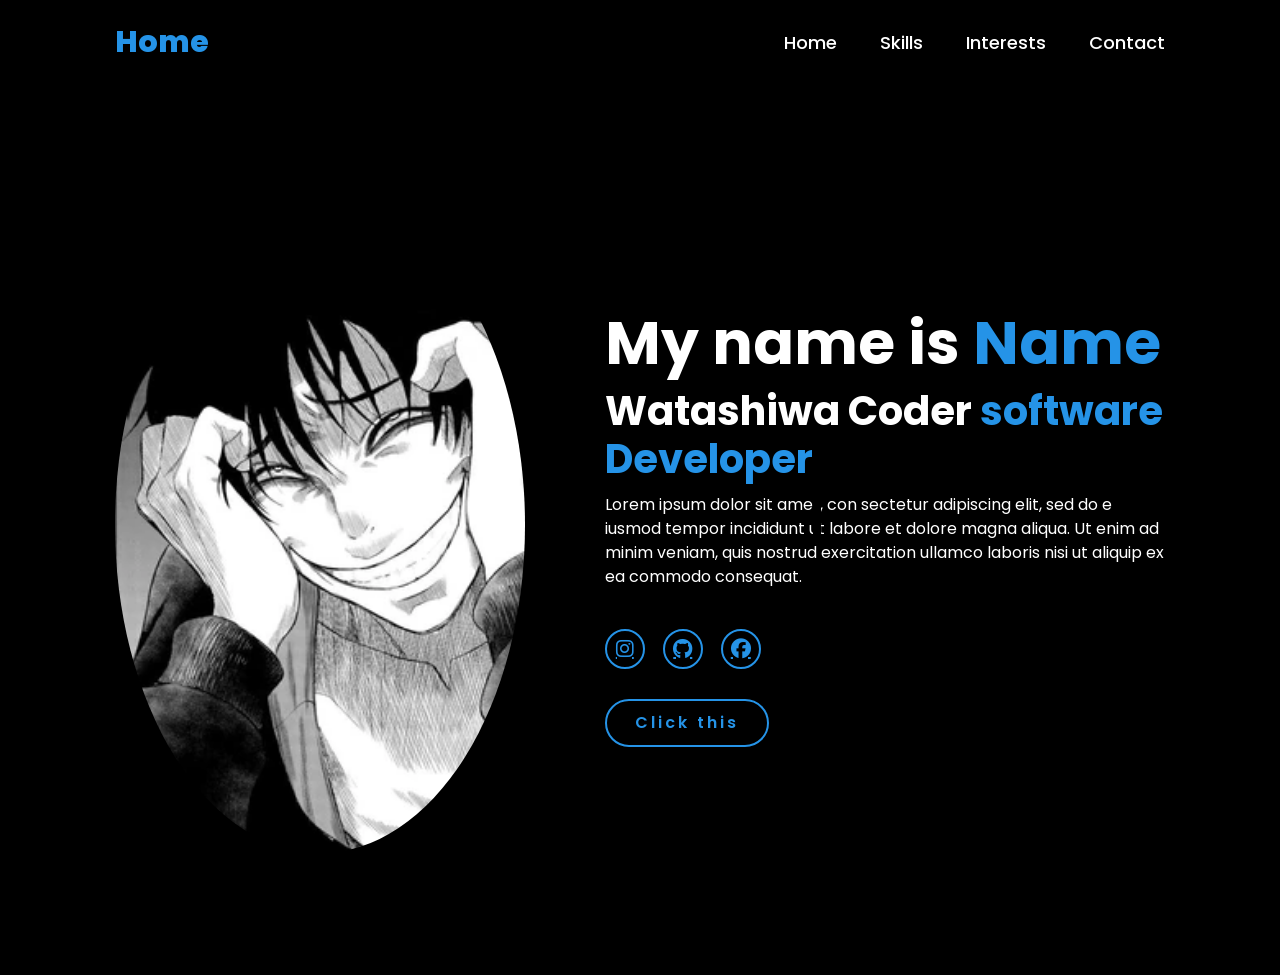
==== Homepage/index.html @ 97cb56fa "Second project starts" ====
<!DOCTYPE html>

<html lang="en">
    <head>
        <meta charset="UTF-8">
        <meta name="viewport" content="width=device-width, initial-scale=1.0">
        <link href="https://cdn.jsdelivr.net/npm/bootstrap@5.2.3/dist/css/bootstrap.min.css" rel="stylesheet" integrity="sha384-rbsA2VBKQhggwzxH7pPCaAqO46MgnOM80zW1RWuH61DGLwZJEdK2Kadq2F9CUG65" crossorigin="anonymous">
        <script src="https://cdn.jsdelivr.net/npm/bootstrap@5.2.3/dist/js/bootstrap.bundle.min.js" integrity="sha384-kenU1KFdBIe4zVF0s0G1M5b4hcpxyD9F7jL+jjXkk+Q2h455rYXK/7HAuoJl+0I4" crossorigin="anonymous"></script>
        <link href="style.css" rel="stylesheet">
        <link rel="stylesheet" href="https://cdnjs.cloudflare.com/ajax/libs/font-awesome/6.5.2/css/all.min.css">
        <title>My Webpage</title>
    </head>
    <body>
        <header>
            <a href = "#" class = "logo" style="text-decoration:none">Home</a>
            <nav>
                <a href = "#" style="text-decoration:none">Home</a>
                <a href = "#" style="text-decoration:none">Skills</a>
                <a href = "#" style="text-decoration:none">Interests</a>
                <a href = "#" style="text-decoration:none">Contact</a>
            </nav>
        </header> 
        <section class = "home">
            <div class="home-img">
                <img src = "./images/SpecialMetod.jpeg" alt = "What the hell" class="img"> 
            </div>
            <div class="home-content">
                <h1>My name is <span> Name</span></h1>
                <h3 class = "typing-text">Watashiwa Coder <span> </span></h3>
                <p>Lorem ipsum dolor sit amet, con
                sectetur adipiscing elit, sed do e
                iusmod tempor incididunt ut labore
                et dolore magna aliqua. Ut enim ad minim
                veniam, quis nostrud exercitation ullamco 
                laboris nisi ut aliquip ex ea commodo consequat.</p>
                <div class = "social-icons">
                    <a href = "#"><i class = "fa-brands fa-instagram"></i></a>
                    <a href = "#"><i class = "fa-brands fa-github"></i></a>
                    <a href = "#"><i class = "fa-brands fa-facebook"></i></a>
                </div>
                <a href = "#" class="btn">Click this</a>
            </div>
        </section>
        <script src = "index.js"></script>
    </body>
</html>
---- Homepage/style.css ----
/* Intergrate Poppins font */
@import url("https://fonts.googleapis.com/css2?family=Poppins%3Awght%40100%3B200%3B300%3B400%3B500%3B600&display=swap%27%29%3B");

*{
    margin: 0;
    padding: 0;
    box-sizing: border-box;
    text-decoration: none;
    border: none;
    outline: none;
    font-family: 'Poppins', sans-serif;
}

html{
    font-size: 62.5%;
}

body{
    width: 100%;
    height: 100vh;
    overflow-x: hidden; /* Prevent horizontal scrolling */
    background-color: black;
    color: white;
}

header {
    margin-top: 10px;
    position: static;
    top: 0;
    left: 0;
    width: 100%;
    padding: 1rem 9%;
    background-color: transparent;
    filter: drop-shadow(10px);
    display: flex;
    justify-content: space-between;
    align-items: center;
    z-index: 100; /* Always stay above other indexes */
}

.logo{
    font-size: 3rem;
    color: #2593e7;
    font-weight: 800;
    cursor: pointer;
    transition: 0.3s ease;
}
/* Hover effect */
.logo:hover{
    transform: scale(1.05); 
}

nav a{
    font-size: 1.8rem;
    color: white;
    margin-left: 4rem;
    font-weight: 500;
    transition: 0.3ease;
    border-bottom: 3px solid transparent;
}

nav a:hover,
nav a.active{
    color: #2593e7;
    border-bottom: 3px solid #2593e7;
}


/* For mobile */
@media(max-width:995px){
    nav{
        position: absolute;
        display: none;
        top: 0;
        right: 0;
        width: 40%;
        border-left: 3px solid #2593e7;
        border-bottom: 3px solid #2593e7;
        border-bottom-left-radius: 2rem;
        padding: 1rem solid;
        background-color: #161616;
        border-top: 0.1rem solid rgba(0,0,0,0.1);
    }

    nav.active{
        display: block;
    }

    nav a{
        display: block;
        font-size: 2rem;
        margin: 3rem 0;
    }

    nav a:hover,
    nav a.active{
        padding: 1rem;
        border-radius: 0.5rem;
        border-bottom: 0.5rem solid #2593e7;
    }
}

section{
    min-height: 100vh;
    padding: 5rem 9% 5rem;
}

.home{
    display: flex;
    justify-content: center;
    align-items: center;
    gap: 8rem;
    background-color: black;
}

.home .home-content h1{
    font-size: 6rem;
    font-weight: 700;
    line-height: 1.3;
}

span{
    color: #2593e7;
}

.home-content h3{
    font-size: 4rem;
    margin-bottom: 1rem;
    font-weight: 700;
}

.home-content p{
    font-size: 1.6rem;
}

.home-img{
    border-radius: 50%;
}

.home-img img{
    position: relative;
    width: 32vw;
    border-radius: 50%;
    box-shadow: 0 0 25px solid #2593e7;
    cursor: pointer;
    transition: 0.2s linear;
}

.home-img img:hover{
    font-size: 1.8rem;
    font-weight: 500;
}

.social-icons a{
    display: inline-flex;
    justify-content: center;
    align-items: center;
    width: 4rem;
    height: 4rem;
    background-color: transparent;
    border: 0.2rem solid #2593e7;
    font-size: 2rem;
    border-radius: 50%;
    margin: 3rem 1.5rem 3rem 0;
    transition: 0.3s ease;
    color: #2593e7;
}

.social-icons a:hover{
    color: black;
    transform: scale(1.3) translateY(-5px);
    background-color: #2593e7;
    box-shadow: 0  0 25px #2593e7;
}

.btn{
    display: inline-block;
    padding: 1rem 2.8rem;
    background-color: black;
    border-radius: 4rem;
    font-size: 1.6rem;
    color: #2593e7;
    letter-spacing: 0.3rem;
    font-weight: 600;
    border: 2px solid #2593e7;
    transition: 0.3s ease;
    cursor: pointer;
}

.btn:hover{
    transform: scale3d(1.03);
    background-color: #2593e7;
    color: black;
    box-shadow: 0 0 25px #2593e7;
}

.typing-text{
    font-size: 34px;
    font-weight: 600;
    min-width: 280px;
}

.typing-text span{
    position: relative;
}

.typing-text span::before{
    content: "software Developer";
    color: #2593e7;
    animation: words 20s infinite;
}

.typing-text span::after{
    content: "";
    background-color: black;
    position: absolute;
    width: calc(100% + 8px);
    height: 100%;
    border-left: 3px solid black;
    right: -8;
    animation: cursor 0.6s infinite;
}

@keyframes cursor{
    to{
        border-left: 3px solid #2593e7;
    }
}

@keyframes words{
    0%, 33%{
        content: "Python";
    }
    34%, 66%{
        content: "Java";
    }
    67%, 100%{
        content: "C#";
    }
}

@media (max-width: 1000px){
    .home{
        gap: 4rem;
    }
}

@media(max-width:995px){
    .home{
        flex-direction: column;
        margin: 5rem 4rem;
    }

    .home .home-content h3{
        font-size: 2.5rem;
    }

    .home-content h1{
        font-size: 5rem;
    }

    .home-img img{
        width: 70vw;
        margin-top: 4rem;
    }
}
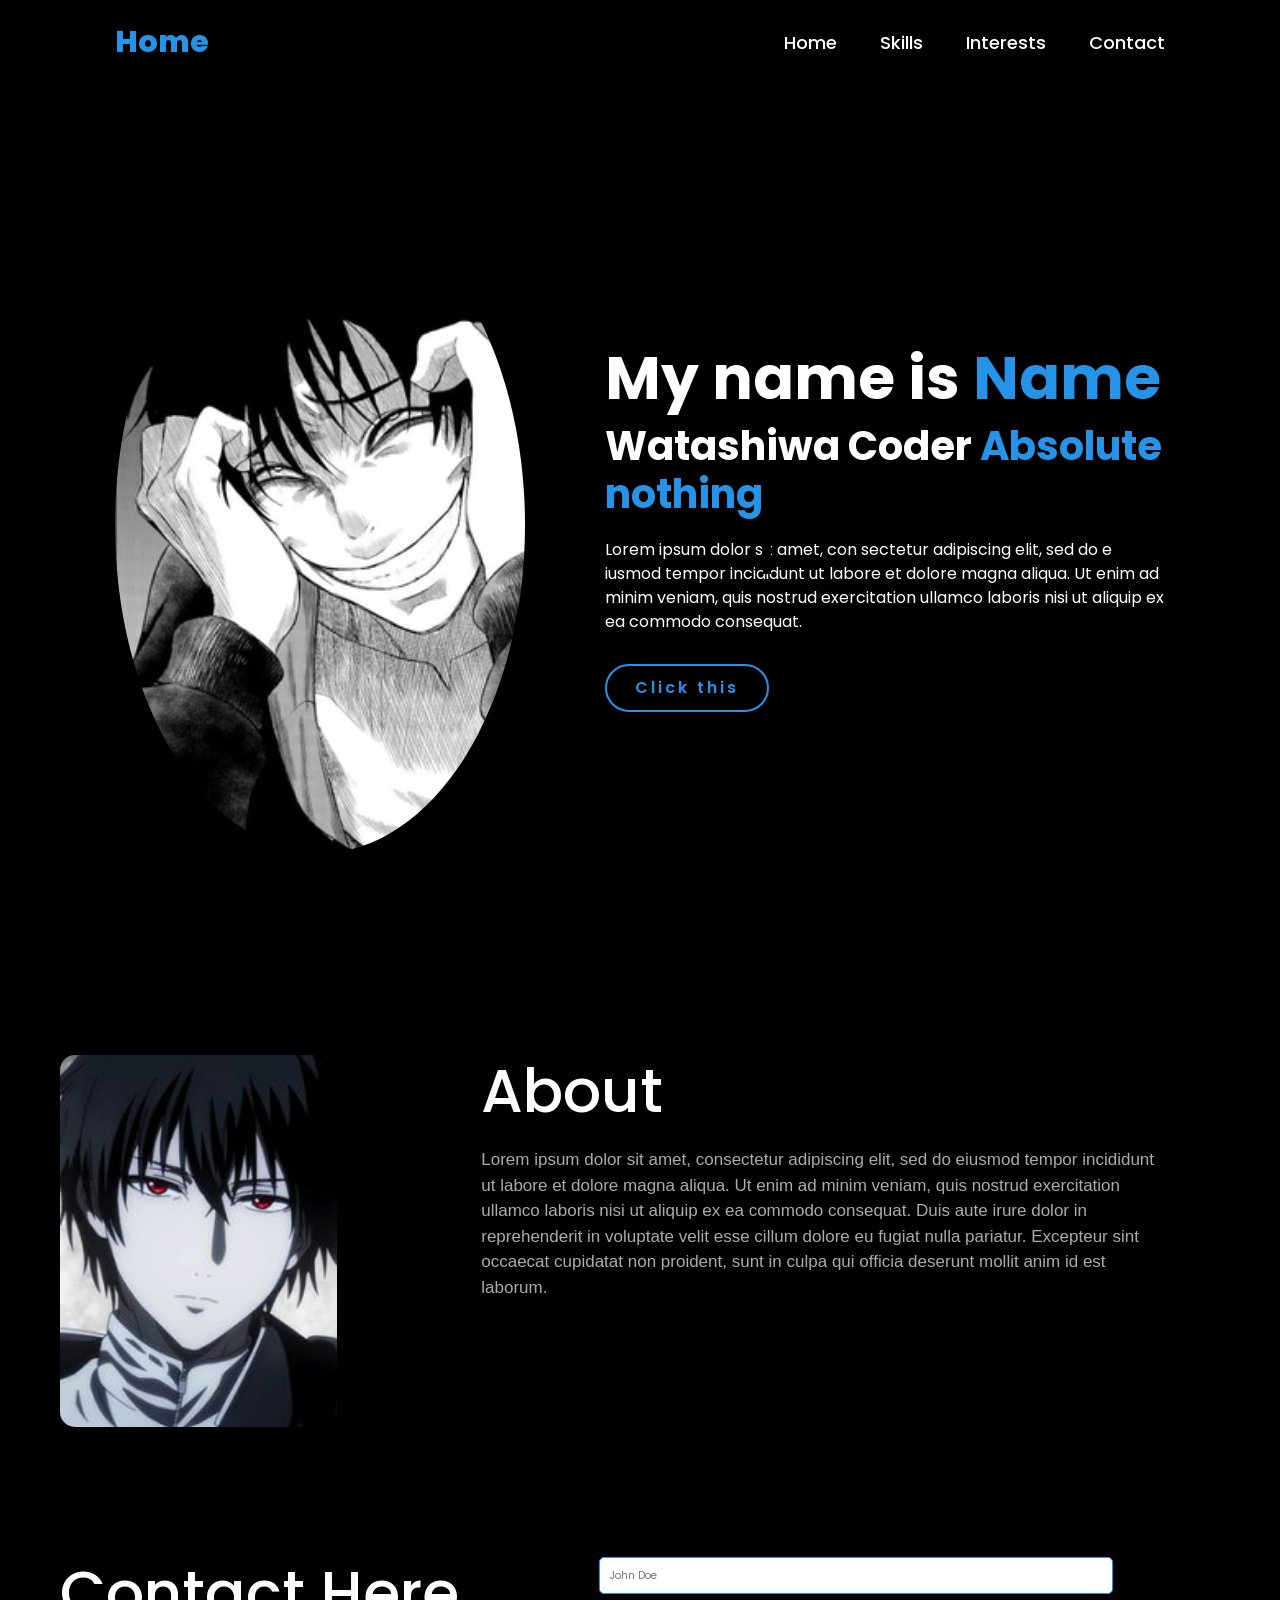
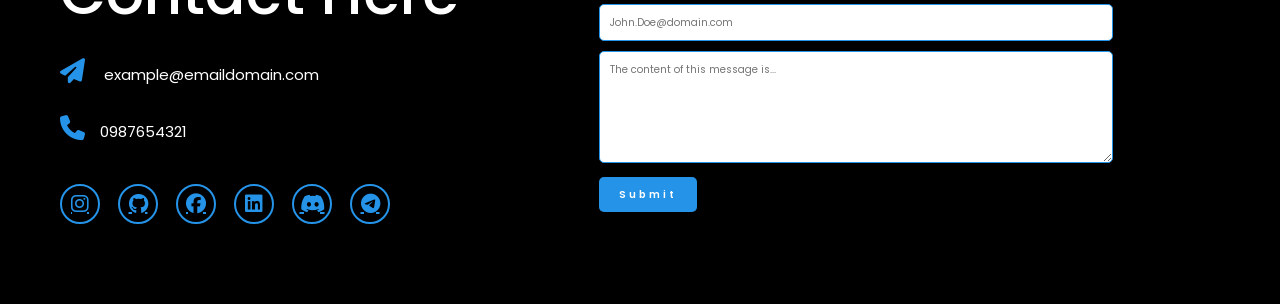
==== commit c67df128: "short abt and contact" ====
--- a/Homepage/index.html
+++ b/Homepage/index.html
@@ -27,20 +27,64 @@
             <div class="home-content">
                 <h1>My name is <span> Name</span></h1>
                 <h3 class = "typing-text">Watashiwa Coder <span> </span></h3>
-                <p>Lorem ipsum dolor sit amet, con
+                <p class = "text-1">Lorem ipsum dolor sit amet, con
                 sectetur adipiscing elit, sed do e
                 iusmod tempor incididunt ut labore
                 et dolore magna aliqua. Ut enim ad minim
                 veniam, quis nostrud exercitation ullamco 
                 laboris nisi ut aliquip ex ea commodo consequat.</p>
-                <div class = "social-icons">
-                    <a href = "#"><i class = "fa-brands fa-instagram"></i></a>
-                    <a href = "#"><i class = "fa-brands fa-github"></i></a>
-                    <a href = "#"><i class = "fa-brands fa-facebook"></i></a>
-                </div>
+
                 <a href = "#" class="btn">Click this</a>
             </div>
         </section>
+
+        <!-- About Section-->
+        <div id= "about">
+            <div class="container">
+                <div class="row">
+                    <div class="about-col-1">
+                        <img src="./images/Yuiichi.jpeg">
+                    </div>
+                    <div class="about-col-2">
+                        <h1 class = "sub-title">About</h1>
+                        <p class = text-2>Lorem ipsum dolor sit amet, consectetur adipiscing elit, sed 
+                        do eiusmod tempor incididunt ut labore et dolore magna aliqua. 
+                    Ut enim ad minim veniam, quis nostrud exercitation ullamco laboris nisi ut aliquip ex ea commodo consequat. Duis aute irure dolor in
+                    reprehenderit in voluptate velit esse cillum dolore eu fugiat nulla pariatur. Excepteur sint occaecat cupidatat non proident, sunt 
+                    in culpa qui officia deserunt mollit anim id est laborum.</p>
+                    </div>
+                </div>
+            </div>
+        </div>
+
+        <!-- Contact-->
+        <div id = "contact">
+            <div class = "container">
+                <div class = "row">
+                <div class = "contact-left">
+                    <h1 class = "sub-title"> Contact Here</h1>
+                    <p><i class="fa-solid fa-paper-plane"></i> example@emaildomain.com</p>
+                    <p><i class="fa-solid fa-phone"></i>0987654321</p>
+                    <div class = "social-icons">
+                        <a href = "#"><i class = "fa-brands fa-instagram"></i></a>
+                        <a href = "#"><i class = "fa-brands fa-github"></i></a>
+                        <a href = "#"><i class = "fa-brands fa-facebook"></i></a>
+                        <a href = "#"><i class = "fa-brands fa-linkedin"></i></a>
+                        <a href = "#"><i class = "fa-brands fa-discord"></i></a>
+                        <a href = "#"><i class = "fa-brands fa-telegram"></i></a>
+                    </div>
+                </div>
+                <div class= "contact-right">
+                    <form>
+                        <input type="text" name = "Name" placeholder="John Doe" required>
+                        <input type="email" name = "email" placeholder="John.Doe@domain.com" required>
+                        <textarea name = "Message" rows = "6" placeholder="The content of this message is..."></textarea>
+                        <button class="btn" type = "submit">Submit</button>
+                    </form>
+                </div>
+            </div>
+        </div>
+    </div>
         <script src = "index.js"></script>
     </body>
 </html>
--- a/Homepage/style.css
+++ b/Homepage/style.css
@@ -52,18 +52,33 @@
 }
 
 nav a{
+    position: relative;
     font-size: 1.8rem;
     color: white;
     margin-left: 4rem;
     font-weight: 500;
-    transition: 0.3ease;
-    border-bottom: 3px solid transparent;
-}
-
-nav a:hover,
-nav a.active{
-    color: #2593e7;
-    border-bottom: 3px solid #2593e7;
+    padding-bottom: 5px;
+}
+
+
+nav a::after{
+    content: "";
+    position: absolute;
+    left: 0;
+    bottom: 0;
+    width: 0;
+    height: 3px;
+    background-color: #2593e7;
+    transition: width 0.3s ease;
+}
+
+nav a:hover::after, 
+nav a.active::after{
+    width: 100%;
+}
+
+nav a:hover, nav a.active{
+    color: white;
 }
 
 
@@ -175,6 +190,7 @@
 }
 
 .btn{
+    margin-top: 2rem;
     display: inline-block;
     padding: 1rem 2.8rem;
     background-color: black;
@@ -206,7 +222,7 @@
 }
 
 .typing-text span::before{
-    content: "software Developer";
+    content: "Absolute nothing";
     color: #2593e7;
     animation: words 20s infinite;
 }
@@ -222,6 +238,9 @@
     animation: cursor 0.6s infinite;
 }
 
+.text-1{
+    margin-top: 2rem;
+}
 @keyframes cursor{
     to{
         border-left: 3px solid #2593e7;
@@ -265,3 +284,108 @@
         margin-top: 4rem;
     }
 }
+
+
+
+/* About Section */
+
+#about{
+    padding: 80px 0;
+    color: #ababab;
+}
+
+.row{
+    display: flex;
+    justify-content: flex-start;
+    gap: 10px;
+    flex-wrap: wrap;
+}
+
+.about-col-1{
+    flex-basis: 35%;
+}
+
+.about-col-1 img{
+    width: 70%;
+    border-radius: 15px;
+}
+
+.about-col-2{
+    flex-basis: 60%;
+}
+
+.sub-title{
+    font-size: 60px;
+    font-weight: 500;
+    color: white;
+}
+
+.text-2{
+    margin-top: 2rem;
+    font-size: 17px;
+    font-weight: 300;
+    min-width: 100px;
+}
+
+#contact {
+    padding: 50px 0;
+    color: #fff;
+}
+
+.container {
+    max-width: 1200px;
+    margin: 0 auto; 
+    padding: 0 20px;
+}
+.contact-left {
+    flex-basis: 45%; 
+}
+
+.contact-left p{
+    margin-top: 30px;
+    font-size: 15px;
+}
+.contact-left p i{
+    color: #2593e7;
+    margin-right: 15px;
+    font-size: 25px;
+}
+
+
+
+.contact-right {
+    flex-basis: 45%; 
+    display: flex;
+    flex-direction: column; 
+    gap: 15px
+}
+
+.contact-right form {
+    width: 100%; 
+}
+
+.contact-right input,
+.contact-right textarea {
+    width: 100%; 
+    padding: 10px;
+    margin-bottom: 10px;
+    border: 1px solid #2593e7; 
+    border-radius: 5px;
+    font-size: 1rem;
+}
+
+.contact-right button {
+    padding: 10px 20px;
+    margin-top: 0;
+    font-size: 1rem;
+    background-color: #2593e7;
+    color: white;
+    border: none;
+    border-radius: 5px;
+    cursor: pointer;
+    transition: 0.3s ease;
+}
+
+.contact-right button:hover {
+    background-color: #1e7ec1; 
+}
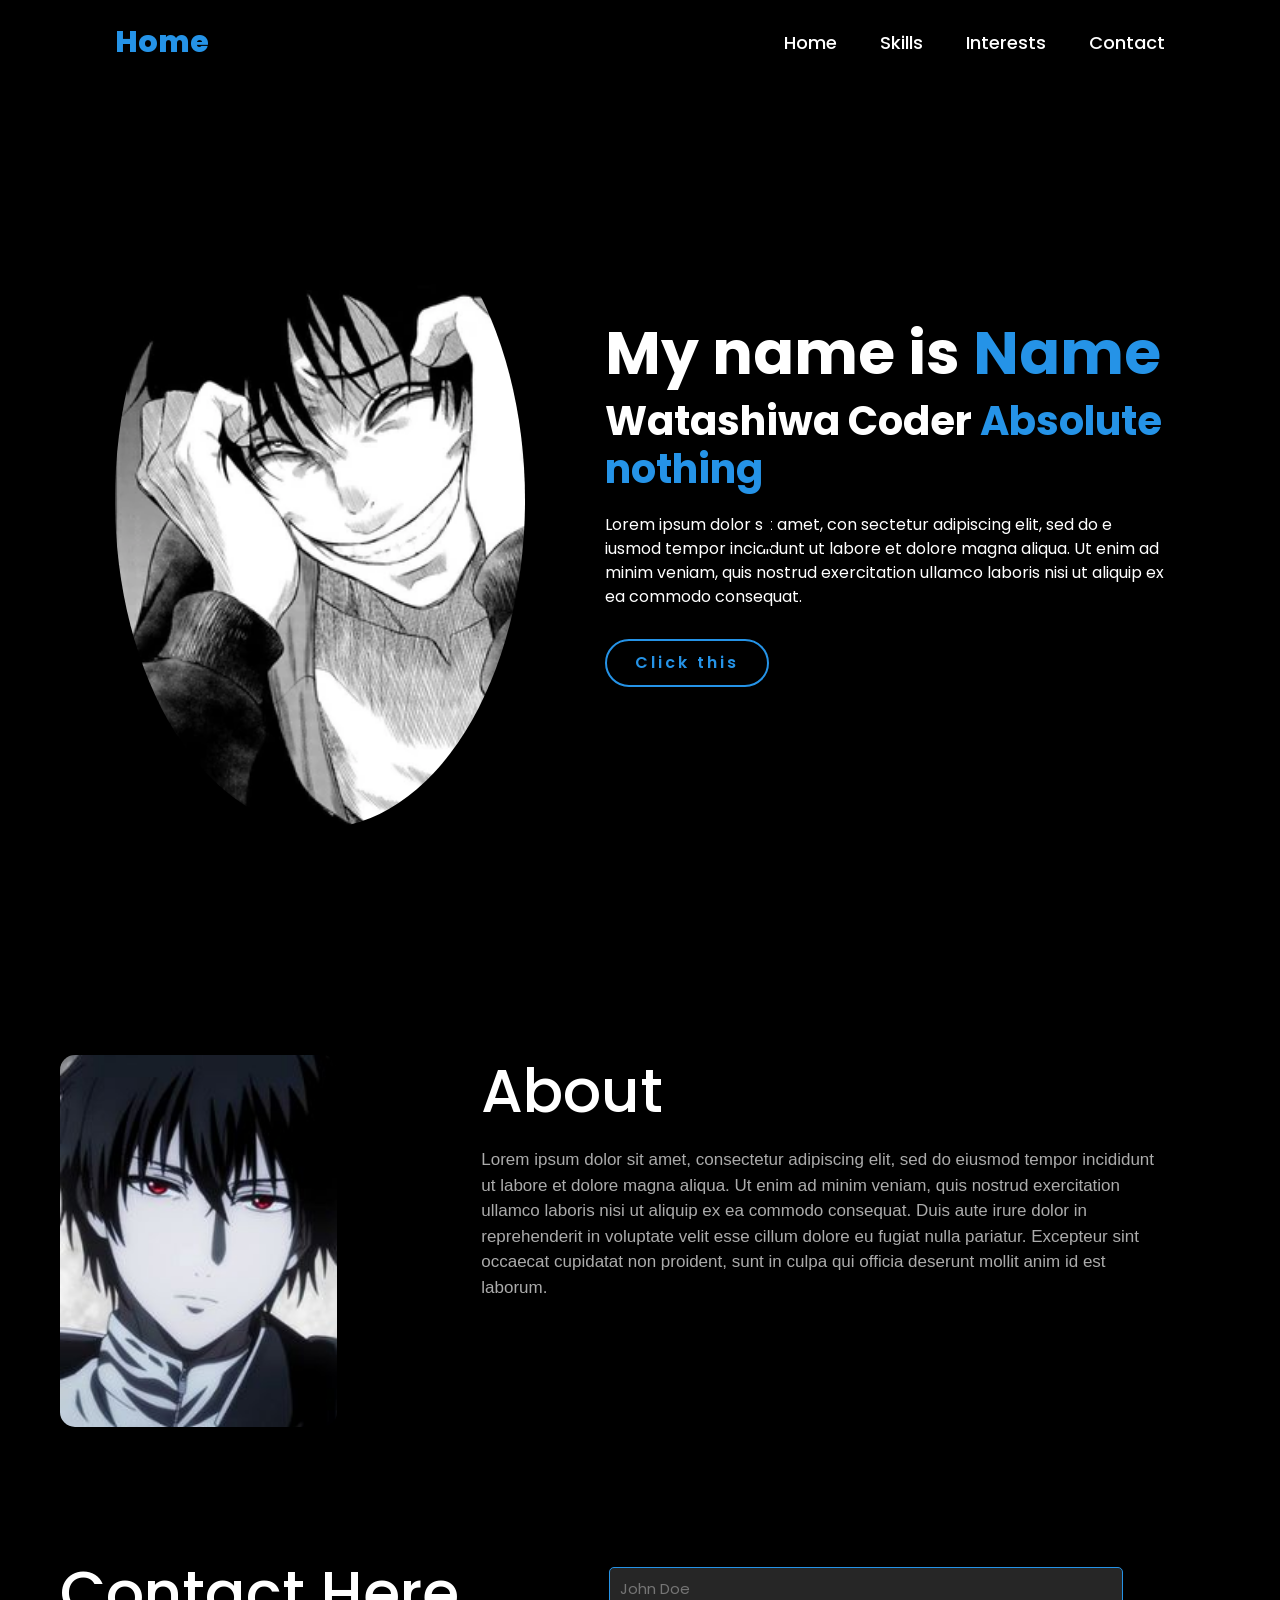
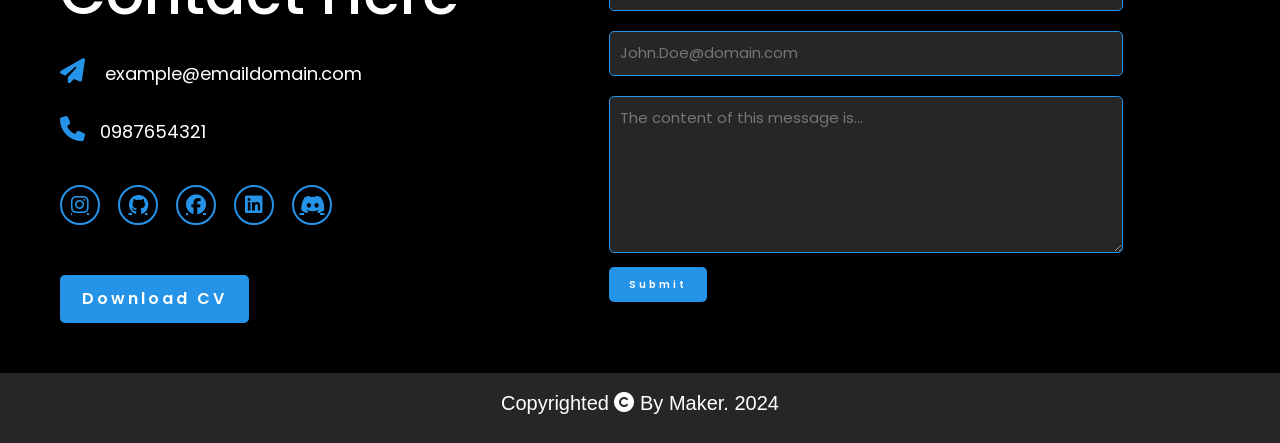
==== commit 77e9a7b0: "Menu + phone" ====
--- a/Homepage/index.html
+++ b/Homepage/index.html
@@ -13,12 +13,15 @@
     <body>
         <header>
             <a href = "#" class = "logo" style="text-decoration:none">Home</a>
+            <i class="fa-solid fa-bars" id="menu-btn"></i>
             <nav>
                 <a href = "#" style="text-decoration:none">Home</a>
                 <a href = "#" style="text-decoration:none">Skills</a>
                 <a href = "#" style="text-decoration:none">Interests</a>
                 <a href = "#" style="text-decoration:none">Contact</a>
+                <i class="fa-solid fa-times" id="close-btn"></i>
             </nav>
+ 
         </header> 
         <section class = "home">
             <div class="home-img">
@@ -71,8 +74,8 @@
                         <a href = "#"><i class = "fa-brands fa-facebook"></i></a>
                         <a href = "#"><i class = "fa-brands fa-linkedin"></i></a>
                         <a href = "#"><i class = "fa-brands fa-discord"></i></a>
-                        <a href = "#"><i class = "fa-brands fa-telegram"></i></a>
                     </div>
+                    <a href="./images/CS50P.pdf" download class= "btn btn2">Download CV</a>
                 </div>
                 <div class= "contact-right">
                     <form>
@@ -84,6 +87,9 @@
                 </div>
             </div>
         </div>
+        <div class = "copyright">
+            <p> Copyrighted <i class="fa-solid fa-copyright"></i> By Maker. 2024</p>
+        </div>
     </div>
         <script src = "index.js"></script>
     </body>
--- a/Homepage/style.css
+++ b/Homepage/style.css
@@ -39,6 +39,7 @@
     z-index: 100; /* Always stay above other indexes */
 }
 
+
 .logo{
     font-size: 3rem;
     color: #2593e7;
@@ -84,20 +85,6 @@
 
 /* For mobile */
 @media(max-width:995px){
-    nav{
-        position: absolute;
-        display: none;
-        top: 0;
-        right: 0;
-        width: 40%;
-        border-left: 3px solid #2593e7;
-        border-bottom: 3px solid #2593e7;
-        border-bottom-left-radius: 2rem;
-        padding: 1rem solid;
-        background-color: #161616;
-        border-top: 0.1rem solid rgba(0,0,0,0.1);
-    }
-
     nav.active{
         display: block;
     }
@@ -119,6 +106,7 @@
 section{
     min-height: 100vh;
     padding: 5rem 9% 5rem;
+    padding-top: 0;
 }
 
 .home{
@@ -328,7 +316,7 @@
 }
 
 #contact {
-    padding: 50px 0;
+    padding-top: 50px;
     color: #fff;
 }
 
@@ -343,7 +331,7 @@
 
 .contact-left p{
     margin-top: 30px;
-    font-size: 15px;
+    font-size: 18px;
 }
 .contact-left p i{
     color: #2593e7;
@@ -372,10 +360,14 @@
     border: 1px solid #2593e7; 
     border-radius: 5px;
     font-size: 1rem;
+    background: #262626;
+    color: white;
+    margin: 10px;
 }
 
 .contact-right button {
     padding: 10px 20px;
+    margin-left: 10px;
     margin-top: 0;
     font-size: 1rem;
     background-color: #2593e7;
@@ -386,6 +378,101 @@
     transition: 0.3s ease;
 }
 
-.contact-right button:hover {
-    background-color: #1e7ec1; 
+.btn.btn2{
+    display: inline-block;
+    background: #2593e7;
+    padding: 10px 20px;
+    color: white;
+    transition: 0.3s ease;
+    border-radius: 5px
+}
+
+.btn.btn2:hover{
+    color: black;
+}
+@media (min-width: 1200px){
+    .contact-right textarea::placeholder, .contact-right input::placeholder
+{
+    font-size: 15px;
+}
+.contact-right input, .contact-right textarea
+{
+    font-size: 15px;
+}
+}
+
+.copyright{
+    width:100%;
+    text-align: center;
+    padding: 15px 0;
+    background: #262626;
+    font-weight: 300;
+    margin-top: 50px;
+    font-size: 20px;
+}
+
+
+/* For smaller screen sizes */
+nav .fa-solid{
+    display: none;
+}
+#menu-btn{
+    display: none;
+}
+@media only screen and (max-width:900px){
+    nav {
+        background: #262626;
+        position: fixed;
+        top: 0;
+        right: 0;
+        width: 150px;
+        height: 100vh;
+        z-index: 200;
+        padding-top: 50px;
+        display: flex;
+        flex-direction: column;
+        align-items: center;
+        justify-content: flex-start;
+        transform: translateX(100%);
+        transition: transform 0.3s ease;
+        text-align: center;
+    }
+    nav.active {
+        transform: translateX(0);
+    }
+
+    nav a {
+        display: block;
+        justify-content: center;
+        padding: 10px 0;
+        width: 100%;
+    }
+
+  
+    #menu-btn {
+        position: fixed;
+        top: 25px;
+        right: 25px;
+        display: block;
+        font-size: 25px;
+        cursor: pointer;
+    }
+
+
+    #close-btn {
+        position: absolute;
+        top: 25px;
+        left: 25px;
+        display: none; 
+        font-size: 25px;
+        cursor: pointer;
+    }
+
+    nav.active #close-btn {
+        display: block;
+    }
+
+    nav.active #menu-btn {
+        display: none;
+    }
 }
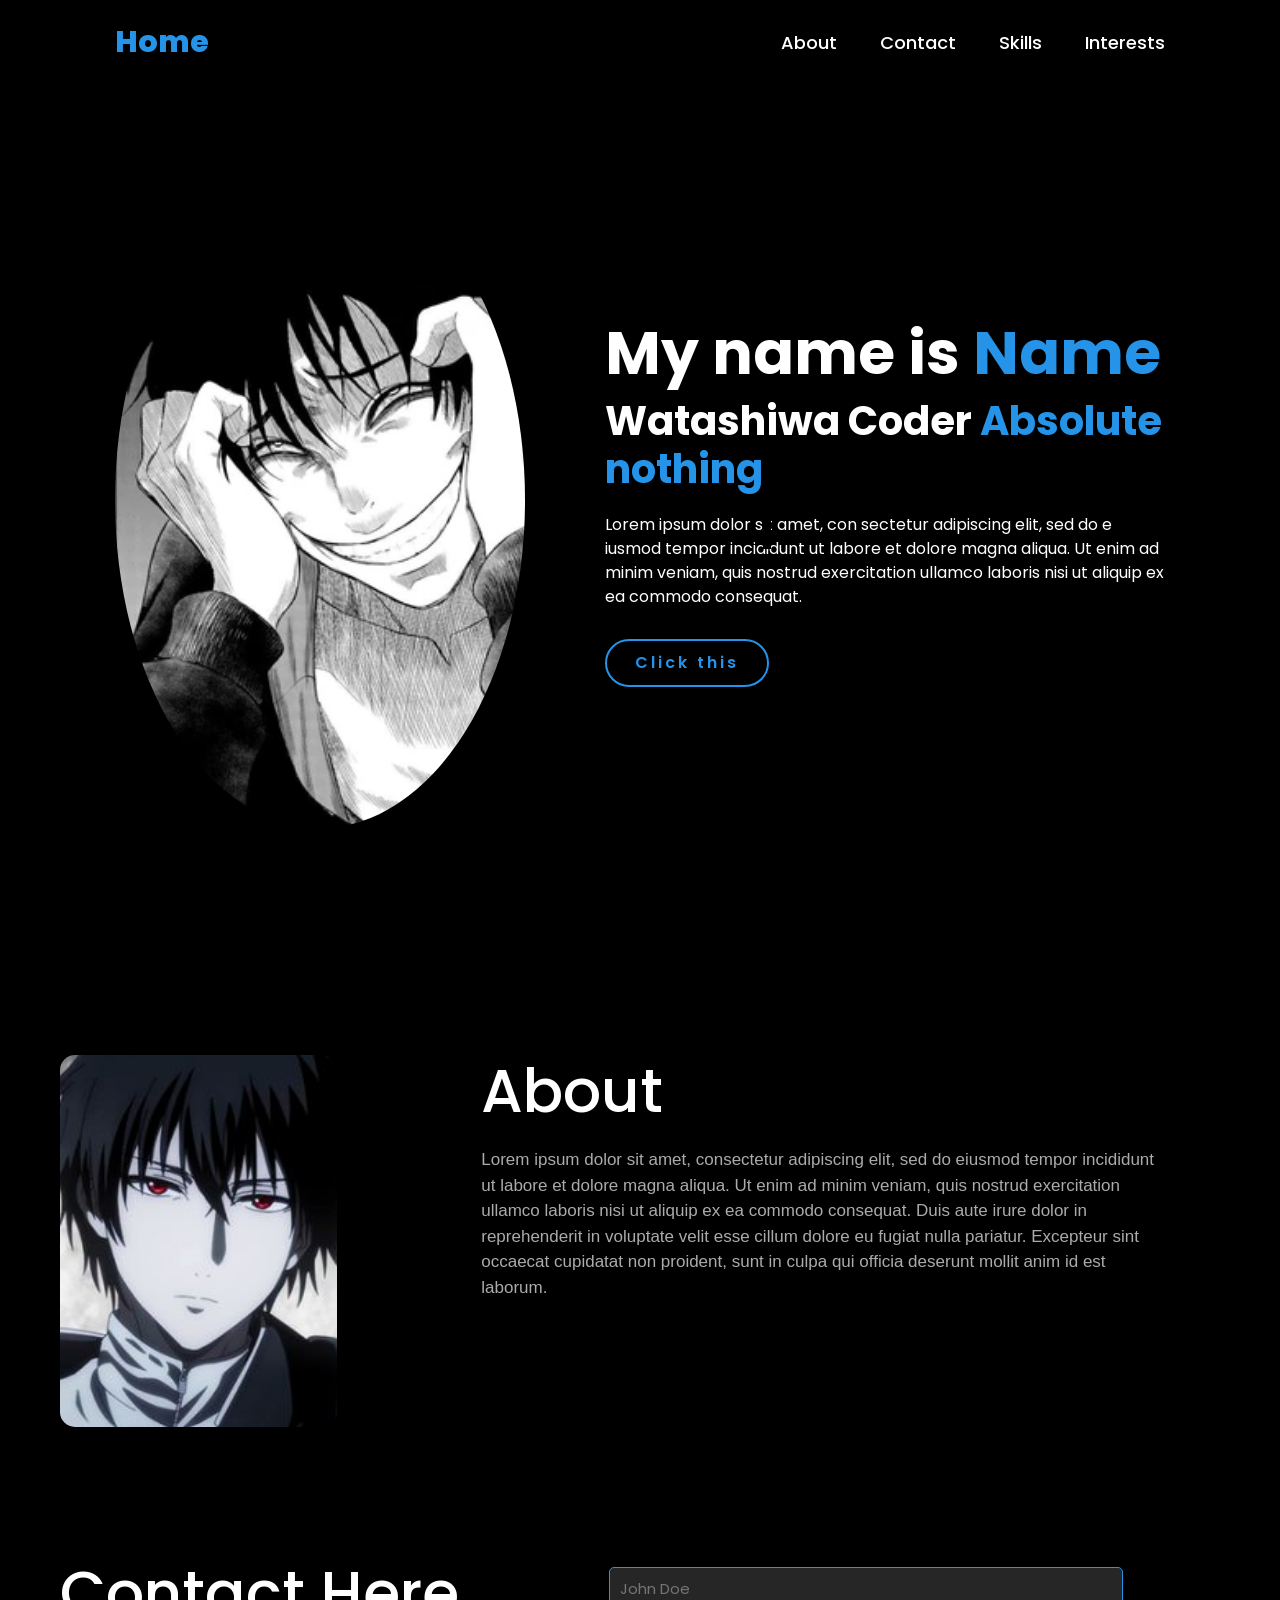
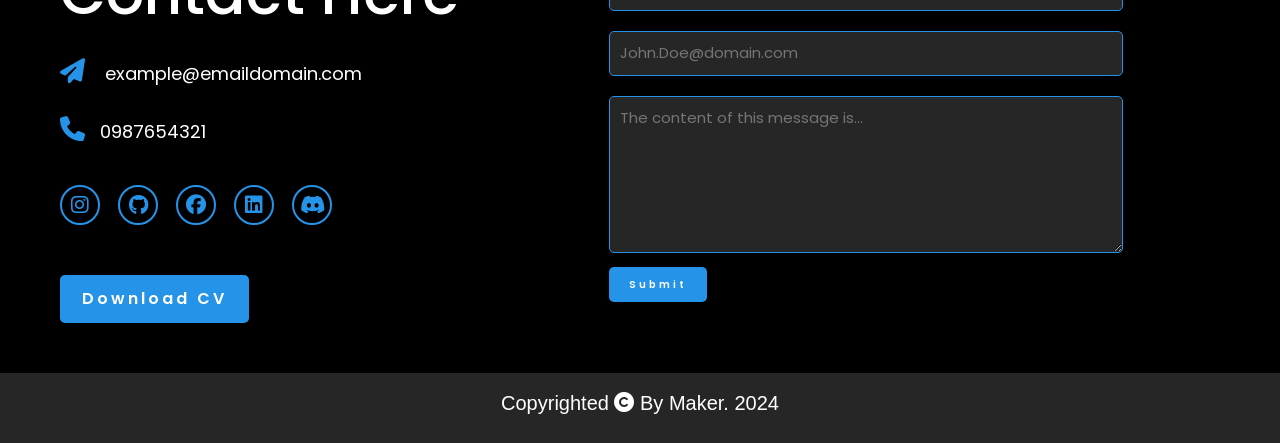
==== commit 9526f247: "Contact" ====
--- a/Homepage/index.html
+++ b/Homepage/index.html
@@ -11,14 +11,14 @@
         <title>My Webpage</title>
     </head>
     <body>
-        <header>
-            <a href = "#" class = "logo" style="text-decoration:none">Home</a>
+        <header id="header">
+            <a href = "#header" class = "logo" style="text-decoration:none">Home</a>
             <i class="fa-solid fa-bars" id="menu-btn"></i>
             <nav>
-                <a href = "#" style="text-decoration:none">Home</a>
+                <a href = "#about" style="text-decoration:none">About</a>
+                <a href = "#contact" style="text-decoration:none">Contact</a>
                 <a href = "#" style="text-decoration:none">Skills</a>
                 <a href = "#" style="text-decoration:none">Interests</a>
-                <a href = "#" style="text-decoration:none">Contact</a>
                 <i class="fa-solid fa-times" id="close-btn"></i>
             </nav>
  
@@ -69,18 +69,23 @@
                     <p><i class="fa-solid fa-paper-plane"></i> example@emaildomain.com</p>
                     <p><i class="fa-solid fa-phone"></i>0987654321</p>
                     <div class = "social-icons">
-                        <a href = "#"><i class = "fa-brands fa-instagram"></i></a>
-                        <a href = "#"><i class = "fa-brands fa-github"></i></a>
-                        <a href = "#"><i class = "fa-brands fa-facebook"></i></a>
-                        <a href = "#"><i class = "fa-brands fa-linkedin"></i></a>
-                        <a href = "#"><i class = "fa-brands fa-discord"></i></a>
+                        <a href = "https://www.instagram.com/sunnielight007/" target=”_blank”><i class = "fa-brands fa-instagram"></i></a>
+                        <a href = "https://github.com/UncodedHuman" target=”_blank”><i class = "fa-brands fa-github"></i></a>
+                        <a href = "https://www.facebook.com/sssunique7/" target=”_blank”><i class = "fa-brands fa-facebook"></i></a>
+                        <a href = "#"><i class = "fa-brands fa-linkedin" title="Don't have yet"></i></a>
+                        <a href = "#discord" id ="discord-icon"><i class = "fa-brands fa-discord"></i></a>
+                    </div>
+                    <div class="discord" id="discord-popup">
+                        <i class="fa-brands fa-discord"></i> Add username: <br> _sun.light
+                        <button id= "close-popup">X</button>
                     </div>
                     <a href="./images/CS50P.pdf" download class= "btn btn2">Download CV</a>
                 </div>
                 <div class= "contact-right">
-                    <form>
+                    <form action="https://api.web3forms.com/submit" method="POST">
+                        <input type="hidden" name="access_key" value="73b46deb-30c2-4b4a-bb77-31fa4ebe1e22">
                         <input type="text" name = "Name" placeholder="John Doe" required>
-                        <input type="email" name = "email" placeholder="John.Doe@domain.com" required>
+                        <input type="email" name = "Email" placeholder="John.Doe@domain.com" required>
                         <textarea name = "Message" rows = "6" placeholder="The content of this message is..."></textarea>
                         <button class="btn" type = "submit">Submit</button>
                     </form>
@@ -92,5 +97,6 @@
         </div>
     </div>
         <script src = "index.js"></script>
+
     </body>
 </html>
--- a/Homepage/style.css
+++ b/Homepage/style.css
@@ -14,6 +14,7 @@
 
 html{
     font-size: 62.5%;
+    scroll-behavior: smooth;
 }
 
 body{
@@ -168,6 +169,7 @@
     margin: 3rem 1.5rem 3rem 0;
     transition: 0.3s ease;
     color: #2593e7;
+    text-decoration: none;
 }
 
 .social-icons a:hover{
@@ -411,11 +413,44 @@
     font-size: 20px;
 }
 
+.discord{
+    display: none;
+    position: absolute;
+    top: 50%;
+    left: 50%;
+    transform: translate(-50%,-50%);
+    background-color: #262626;
+    color: white;
+    border-radius: 10px;
+    padding: 20px;
+    z-index: 200;
+}
+
+#discord-icon{
+    cursor: pointer;
+}
+
+#close-popup {
+    background: none;
+    border: none;
+    color: #fff;
+    font-size: 18px;
+    text-align: center;
+    cursor: pointer;
+    position: absolute;
+    top: 5px;
+    right: 5px;
+}
+#close-popup:hover {
+    color: #ff0000;
+}
+
 
 /* For smaller screen sizes */
 nav .fa-solid{
     display: none;
 }
+
 #menu-btn{
     display: none;
 }
@@ -475,4 +510,28 @@
     nav.active #menu-btn {
         display: none;
     }
-}+
+    .sub-title{
+        font-size: 40px;
+    }
+    .about-col-1, .about-col-2{
+        flex-basis: 100%;
+    }
+    .about-col-1{
+        margin-bottom: 30px;
+        text-align: center;
+    }
+    .about-col-2{
+        font-size: 14px;
+    }
+    .contact-left, .contact-right{
+        flex-basis: 100%;
+    }
+    .contact-right input, .contact-right textarea, .contact-right button{
+        margin-left: 0;
+    }
+    .copyright{
+        font-size: 14px;
+    }
+}
+
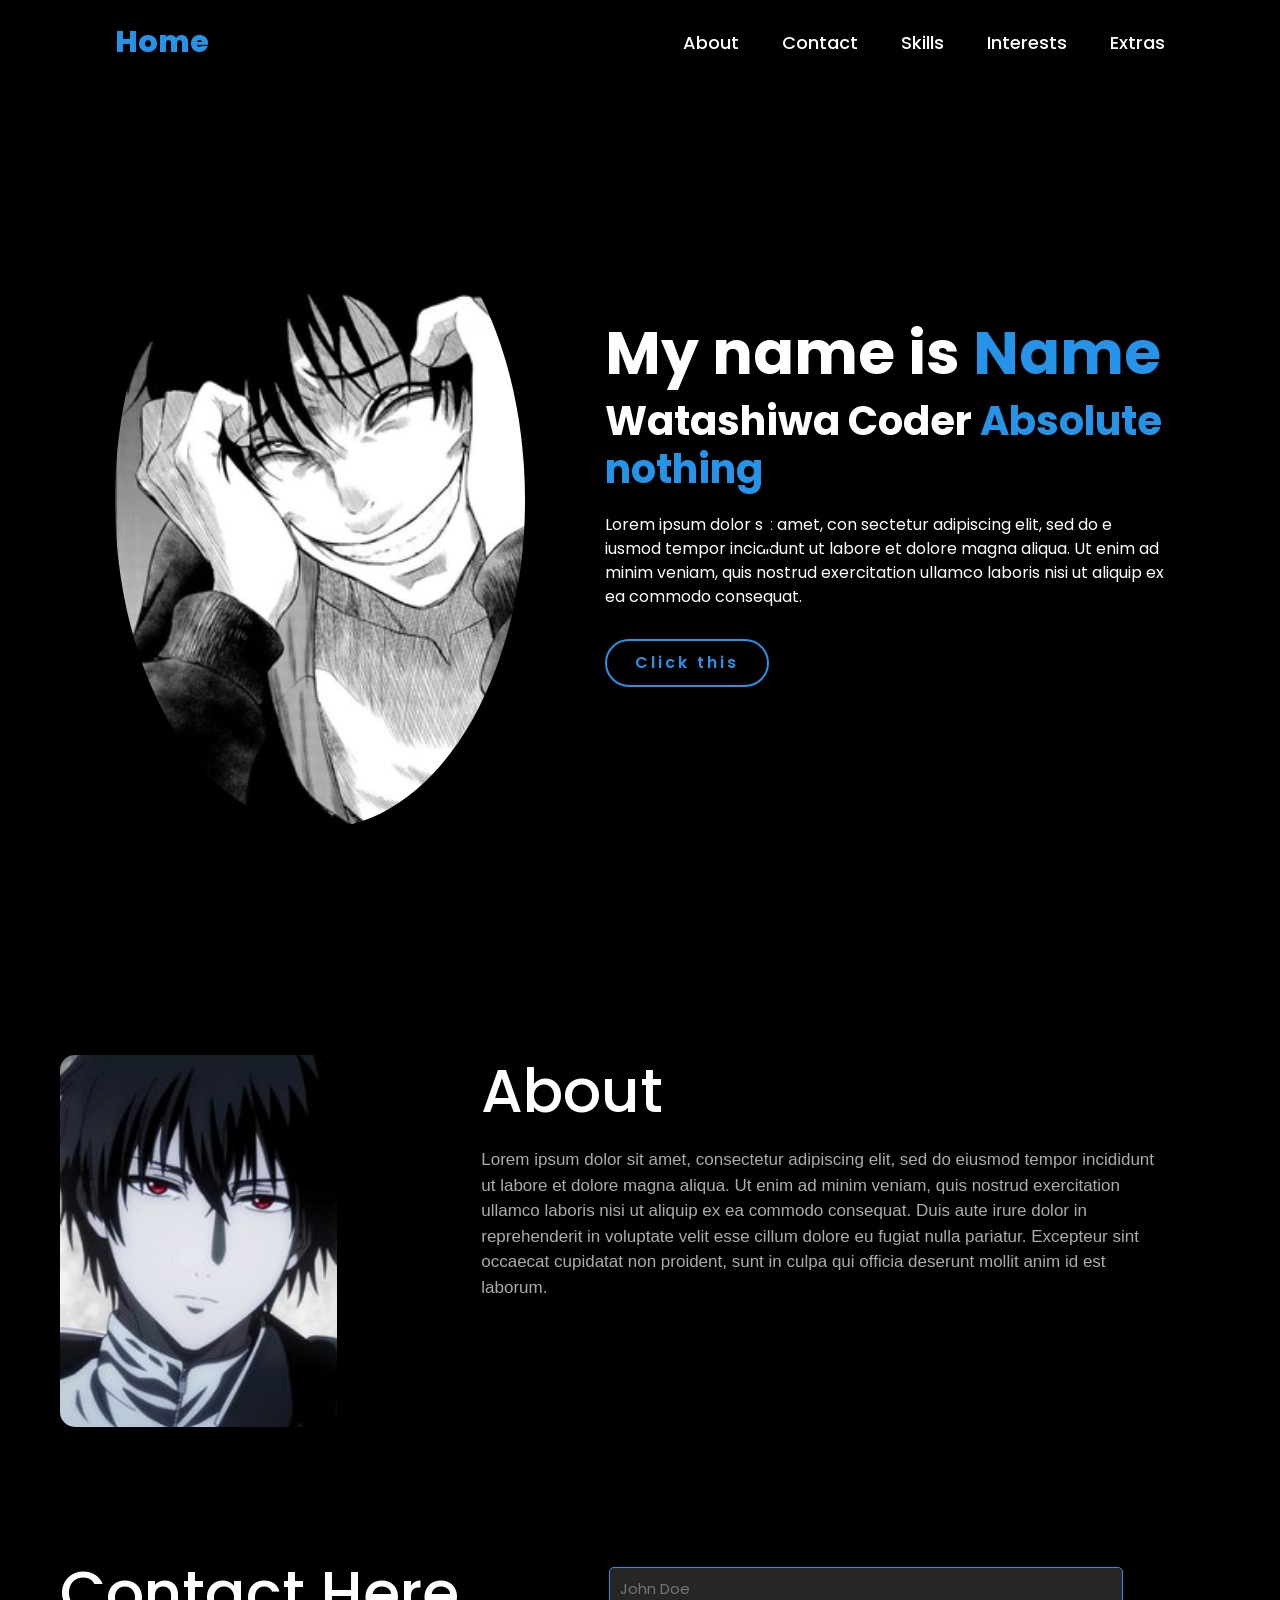
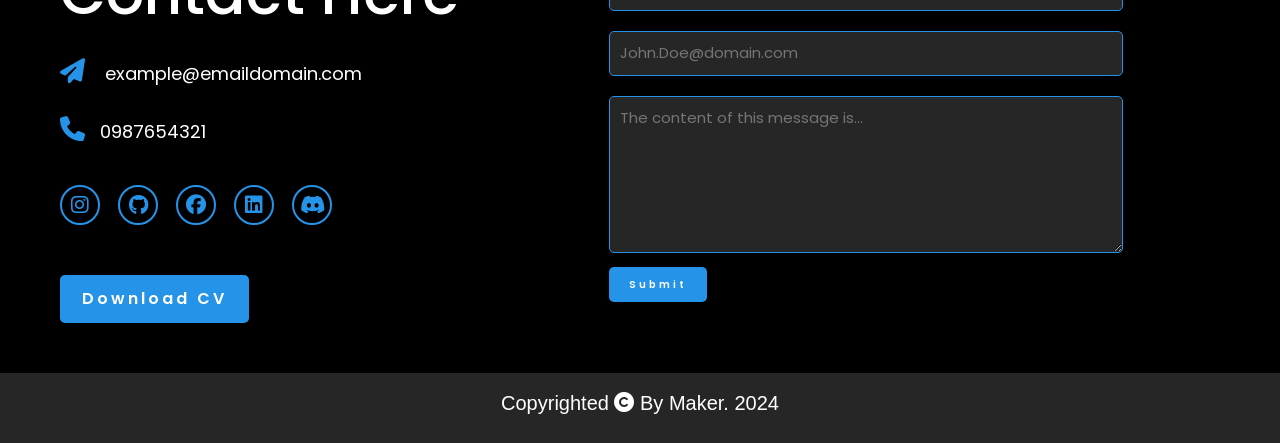
==== commit ac09626b: "Complete for cs50" ====
--- a/Homepage/index.html
+++ b/Homepage/index.html
@@ -12,13 +12,14 @@
     </head>
     <body>
         <header id="header">
-            <a href = "#header" class = "logo" style="text-decoration:none">Home</a>
+            <a href = "index.html#header" class = "logo" style="text-decoration:none">Home</a>
             <i class="fa-solid fa-bars" id="menu-btn"></i>
             <nav>
-                <a href = "#about" style="text-decoration:none">About</a>
-                <a href = "#contact" style="text-decoration:none">Contact</a>
-                <a href = "#" style="text-decoration:none">Skills</a>
-                <a href = "#" style="text-decoration:none">Interests</a>
+                <a href = "index.html#about" style="text-decoration:none">About</a>
+                <a href = "index.html#contact" style="text-decoration:none">Contact</a>
+                <a href = "Allcs.html" style="text-decoration:none">Skills</a>
+                <a href = "Interest.html" style="text-decoration:none">Interests</a>
+                <a href = "Extras.html" style="text-decoration:none">Extras</a>
                 <i class="fa-solid fa-times" id="close-btn"></i>
             </nav>
  
@@ -46,7 +47,7 @@
             <div class="container">
                 <div class="row">
                     <div class="about-col-1">
-                        <img src="./images/Yuiichi.jpeg">
+                        <img src="./images/Yuiichi.jpeg" alt="Yuiichi Katagari">
                     </div>
                     <div class="about-col-2">
                         <h1 class = "sub-title">About</h1>
